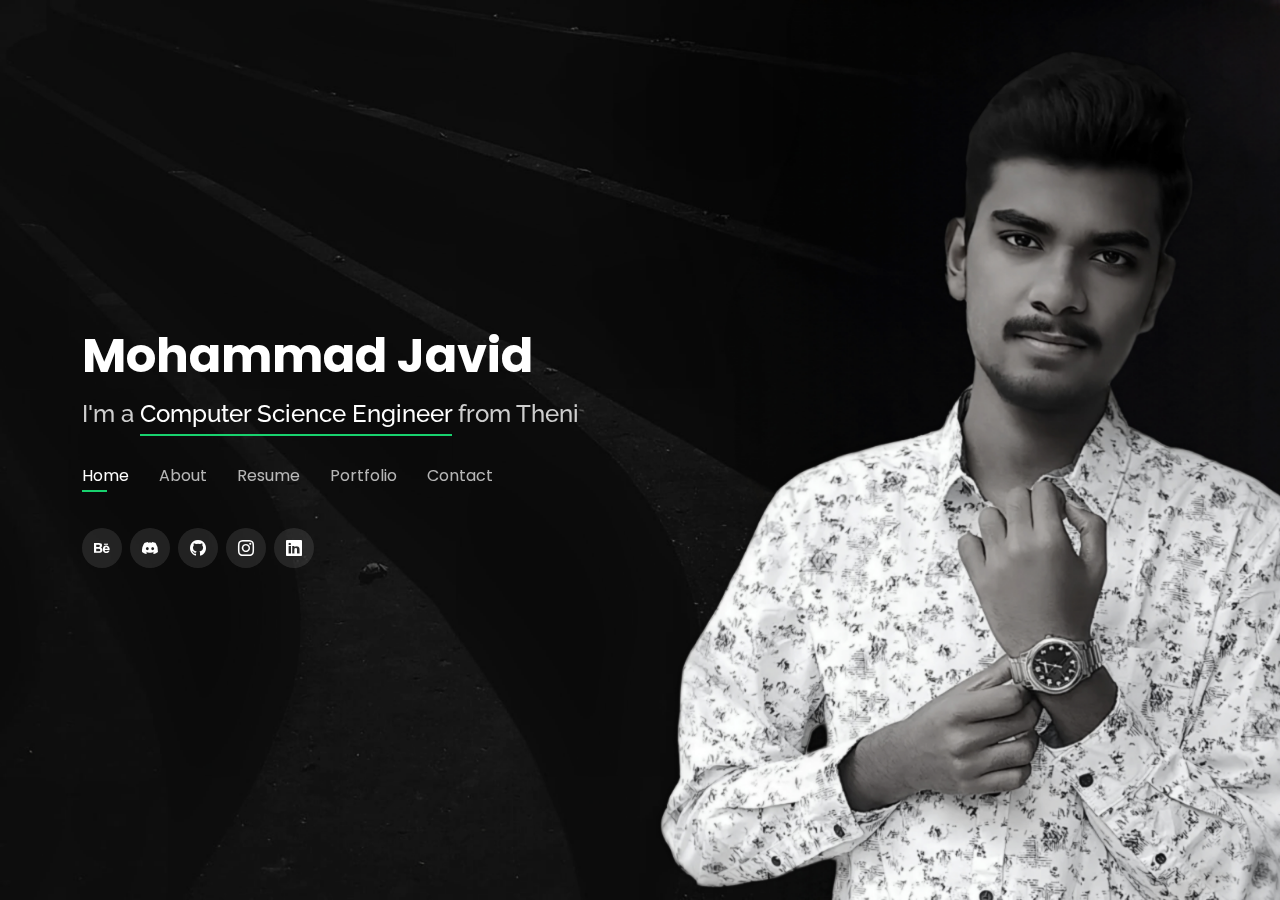
==== index.html @ 37ba7ece "Lighting" ====
<!DOCTYPE html>
<html lang="en">

<head>
  <meta charset="utf-8">
  <meta content="width=device-width, initial-scale=1.0" name="viewport">

  <title>Javid's Portfolio</title>
  <meta content="" name="description">
  <meta content="" name="keywords">

  <!-- Favicons -->
  <link href="assets/img/favicon.png" rel="icon">
  <link href="assets/img/apple-touch-icon.png" rel="apple-touch-icon">

  <!-- Google Fonts -->
  <link href="https://fonts.googleapis.com/css?family=Open+Sans:300,300i,400,400i,600,600i,700,700i|Raleway:300,300i,400,400i,500,500i,600,600i,700,700i|Poppins:300,300i,400,400i,500,500i,600,600i,700,700i" rel="stylesheet">

  <!-- Vendor CSS Files -->
  <link href="assets/vendor/bootstrap/css/bootstrap.min.css" rel="stylesheet">
  <link href="assets/vendor/bootstrap-icons/bootstrap-icons.css" rel="stylesheet">
  <link href="assets/vendor/boxicons/css/boxicons.min.css" rel="stylesheet">
  <link href="assets/vendor/glightbox/css/glightbox.min.css" rel="stylesheet">
  <link href="assets/vendor/remixicon/remixicon.css" rel="stylesheet">
  <link href="assets/vendor/swiper/swiper-bundle.min.css" rel="stylesheet">

  
  <link href="assets/css/style.css" rel="stylesheet">

  
</head>

<body>

  <!-- ======= Header ======= -->
  <header id="header">
    <div class="container">

      <h1><a href="index.html">Mohammad Javid</a></h1>
      
      <h2>I'm a <span>Computer Science Engineer</span> from Theni</h2>

      <nav id="navbar" class="navbar">
        <ul>
          <li><a class="nav-link active" href="#header">Home</a></li>
          <li><a class="nav-link" href="#about">About</a></li>
          <li><a class="nav-link" href="#resume">Resume</a></li>
          
          <li><a class="nav-link" href="#portfolio">Portfolio</a></li>
          <li><a class="nav-link" href="#contact">Contact</a></li>
        </ul>
        <i class="bi bi-list mobile-nav-toggle"></i>
      </nav>

      <div class="social-links">
        <a href="https://www.behance.net/mohammadjavid" class="behance"><i class="bi bi-behance"></i></a>
        <a href="http://discordapp.com/users/756047757692764210" class="discord"><i class="bi bi-discord"></i></a>
        <a href="https://github.com/Javid-Sanjay" class="github"><i class="bi bi-github"></i>
        <a href="https://www.instagram.com/iam_javid_sanjay/" class="instagram"><i class="bi bi-instagram"></i></a>
        <a href="https://www.linkedin.com/in/mohammad-javid-210090261/" class="linkedin"><i class="bi bi-linkedin"></i></a>

      </div>

    </div>
  </header>

  <!-- ======= About Section ======= -->
  <section id="about" class="about">

    <!-- ======= About Me ======= -->
    <div class="about-me container">

      <div class="section-title">
        <h2>About</h2>
        <p>Learn more about me</p>
      </div>

      <div class="row">
        <div class="col-lg-4" data-aos="fade-right">
          <img src="assets/img/me.png" class="img-fluid" alt="">
        </div>
        <div class="col-lg-8 pt-4 pt-lg-0 content" data-aos="fade-left">
          <h3>Computer Science Engineer &amp;</h3><h3> Tech Enthusiast: </h3>
         
          </p>
          <div class="row">
            <div class="col-lg-6">
              <ul>
                <li><i class="bi bi-chevron-right"></i> <strong>Birthday:</strong> <span>3 February 2003</span></li>
                <li><i class="bi bi-chevron-right"></i> <strong>Phone:</strong> <span>+91 9003524372</span></li>
                <li><i class="bi bi-chevron-right"></i> <strong>City:</strong> <span>Tamil Nadu, India</span></li>
              </ul>
            </div>
            <div class="col-lg-6">
              <ul>
                <li><i class="bi bi-chevron-right"></i> <strong>Age:</strong> <span>21</span></li>
                <li><i class="bi bi-chevron-right"></i> <strong>Degree:</strong> <span>Bachelor</span></li>
                <li><i class="bi bi-chevron-right"></i> <strong>Email:</strong> <span>javidriyaz003@gmail.com</span></li>
              </ul>
            </div>
          </div>
          <div class="content">
            <p>
              <b>Dr. Kalam Young Achiever Award Recipient:<br></b>
              Demonstrated commitment to impactful projects, earning the prestigious award twice.
            </p>
            <p>
              <b>Versatile Skill Set Implemented:</b><br>
              From developing automated essay grading web applications to crafting immersive 3D game experiences in Unity, dedicated to the convergence of innovation and technology.
            </p>
            <p>
              <b>Project Showcase at INNOFESTA'23 (National Level Project Contest):</b><br>
              Presented 'Game Development using Unreal Engine & Unity', highlighting practical expertise and innovation.
            </p>
            <p>
              <b>Passionate about IT/Gaming Industry:</b><br>
              Eager to contribute enthusiasm and skills to the technology landscape, open to collaborations and ready for new challenges in the dynamic world of Tech.
            </p>
          </div>
          
        </div>
      </div>

    </div>

    <!-- ======= Skills  ======= -->
    <div class="skills container">

      <div class="section-title">
        <h2>Skills</h2>
      </div>

      <div class="row skills-content">

        <div class="col-lg-6">

          <div class="progress">
            <span class="skill">HTML <i class="val">80%</i></span>
            <div class="progress-bar-wrap">
              <div class="progress-bar" role="progressbar" aria-valuenow="80" aria-valuemin="0" aria-valuemax="100"></div>
            </div>
          </div>

          <div class="progress">
            <span class="skill">CSS <i class="val">75%</i></span>
            <div class="progress-bar-wrap">
              <div class="progress-bar" role="progressbar" aria-valuenow="75" aria-valuemin="0" aria-valuemax="100"></div>
            </div>
          </div>

          <div class="progress">
            <span class="skill">Figma <i class="val">85%</i></span>
            <div class="progress-bar-wrap">
              <div class="progress-bar" role="progressbar" aria-valuenow="85" aria-valuemin="0" aria-valuemax="100"></div>
            </div>
          </div>

        </div>

        <div class="col-lg-6">

          <div class="progress">
            <span class="skill">Unity <i class="val">80%</i></span>
            <div class="progress-bar-wrap">
              <div class="progress-bar" role="progressbar" aria-valuenow="80" aria-valuemin="0" aria-valuemax="100"></div>
            </div>
          </div>

          <div class="progress">
            <span class="skill">Java <i class="val">80%</i></span>
            <div class="progress-bar-wrap">
              <div class="progress-bar" role="progressbar" aria-valuenow="80" aria-valuemin="0" aria-valuemax="100"></div>
            </div>
          </div>

          <div class="progress">
            <span class="skill">Photoshop <i class="val">65%</i></span>
            <div class="progress-bar-wrap">
              <div class="progress-bar" role="progressbar" aria-valuenow="65" aria-valuemin="0" aria-valuemax="100"></div>
            </div>
          </div>

        </div>

      </div>

    </div>

    <!-- ======= Interests ======= -->
    <div class="interests container">

      <div class="section-title">
        <h2>Interests</h2>
      </div>

      <div class="row">
        <div class="col-lg-3 col-md-4">
          <div class="icon-box">
            <i class="bi bi-code" style="color: #2c30ff;"></i>
            <h3>Programming</h3>
          </div>
        </div>
        <div class="col-lg-3 col-md-4 mt-4 mt-md-0">
          <div class="icon-box">
            <i class="bi bi-controller" style="color: #5578ff;"></i>
            <h3>Gaming</h3>
          </div>
        </div>
        <div class="col-lg-3 col-md-4 mt-4 mt-md-0">
          <div class="icon-box">
            <i class="bi bi-cpu" style="color: #e80368;"></i>
            <h3>Technology</h3>
          </div>
        </div>
        <div class="col-lg-3 col-md-4 mt-4 mt-lg-0">
          <div class="icon-box">
            <i class="bi bi-brush" style="color: #e361ff;"></i>
            <h3>Arts & Crafts</h3>
          </div>
        </div>
        <div class="col-lg-3 col-md-4 mt-4">
          <div class="icon-box">
            <i class="bi bi-film" style="color: #47aeff;"></i>
            <h3>Video Editing</h3>
          </div>
        </div>
        <div class="col-lg-3 col-md-4 mt-4">
          <div class="icon-box">
            <i class="bi bi-luggage" style="color: #ffa76e;"></i>
            <h3>Travelling</h3>
          </div>
        </div>
        <div class="col-lg-3 col-md-4 mt-4">
          <div class="icon-box">
            <i class="bi bi-music-note-beamed" style="color: #11dbcf;"></i>
            <h3>Music</h3>
          </div>
        </div>
        <div class="col-lg-3 col-md-4 mt-4">
          <div class="icon-box">
            <i class="bi bi-bicycle" style="color: #4233ff;"></i>
            <h3>Cycling</h3>
          </div>
        </div>
        <div class="col-lg-3 col-md-4 mt-4">
          <div class="icon-box">
            <i class="bi bi-palette-fill" style="color: #e92e2b;"></i>
            <h3>Graphic Design</h3>
          </div>
        </div>
        <div class="col-lg-3 col-md-4 mt-4">
          <div class="icon-box">
            <i class="bi bi-droplet-half" style="color: #b20969;"></i>
            <h3>Ui/Ux</h3>
          </div>
        </div>
        <div class="col-lg-3 col-md-4 mt-4">
          <div class="icon-box">
            <i class="bi bi-film" style="color: #ff5828;"></i>
            <h3>Movies</h3>
          </div>
        </div>
        <div class="col-lg-3 col-md-4 mt-4">
          <div class="icon-box">
            <i class="bi bi-unity" style="color: #ffffff;"></i>
            <h3>Game designing</h3>
          </div>
        </div>
      </div>

    </div>

 

  </section>

  <!-- ======= Resume Section ======= -->
<section id="resume" class="resume">
  <div class="container">

    <div class="section-title">
      <h2>Resume</h2>
      <p>Check My Resume</p>
    </div>

    <div class="row">
      <div class="col-lg-6">
        <h3 class="resume-title">Summary</h3>
        <div class="resume-item pb-0">
          <h4>About me</h4>
          <p><em>Enthusiastic and detail-oriented Computer Science Engineer with a strong foundation in Figma, Illustrator, Core Java, HTML, and CSS. Eager to apply my skills and learn from experienced professionals in a dynamic team environment.
          </em></p>
          <p>
          <ul>
            <li>State Bank Colony, Periyakulam, Theni, Tamil Nadu.</li>
            <li>+91 9003524372</li>
            <li>javidriyaz003@gmail.com</li>
          </ul>
          </p>
        </div>

        <h3 class="resume-title">Education</h3>
        <div class="resume-item">
          <h4>Bachelor's in Computer Science Engineering (B.E)</h4>
          <h5>2020 - 2024</h5>
          <p><em>NSCET, Vadapudhupatti, Theni - 625 531.</em></p>
          <p>CGPA - 8.29</p>
        </div>
        <div class="resume-item">
          <h4>12th (HSC)</h4>
          <h5>2019 - 2020</h5>
          <p><em>Mary Matha Matriculation Higher Secondary School, Theni - 625 531.</em></p>
          <p>Percentage - 68</p>
        </div>
        <div class="resume-item">
          <h4>10th (SSLC)</h4>
          <h5>2017 - 2018</h5>
          <p><em>Mary Matha Matriculation Higher Secondary School, Theni - 625 531.</em></p>
          <p>Percentage - 84</p>
        </div>
      </div>
      <div class="col-lg-6">
        <div class="text-center">
          <a href="assets/img/Javid%20Resume.pdf" download class="btn btn-primary">Download My Resume</a>
        </div>
      </div>
    </div>
  </div>
</section>

        <div class="col-lg-6">
         
       
  <!-- ======= Services Section ======= 
  <section id="services" class="services">
    <div class="container">

      <div class="section-title">
        <h2>Services</h2>
        <p>My Services</p>
      </div>

      <div class="row">
        <div class="col-lg-4 col-md-6 d-flex align-items-stretch">
          <div class="icon-box">
            <div class="icon"><i class="bx bxl-dribbble"></i></div>
            <h4><a href="">Lorem Ipsum</a></h4>
            <p>Voluptatum deleniti atque corrupti quos dolores et quas molestias excepturi</p>
          </div>
        </div>

        <div class="col-lg-4 col-md-6 d-flex align-items-stretch mt-4 mt-md-0">
          <div class="icon-box">
            <div class="icon"><i class="bx bx-file"></i></div>
            <h4><a href="">Sed ut perspiciatis</a></h4>
            <p>Duis aute irure dolor in reprehenderit in voluptate velit esse cillum dolore</p>
          </div>
        </div>

        <div class="col-lg-4 col-md-6 d-flex align-items-stretch mt-4 mt-lg-0">
          <div class="icon-box">
            <div class="icon"><i class="bx bx-tachometer"></i></div>
            <h4><a href="">Magni Dolores</a></h4>
            <p>Excepteur sint occaecat cupidatat non proident, sunt in culpa qui officia</p>
          </div>
        </div>

        <div class="col-lg-4 col-md-6 d-flex align-items-stretch mt-4">
          <div class="icon-box">
            <div class="icon"><i class="bx bx-world"></i></div>
            <h4><a href="">Nemo Enim</a></h4>
            <p>At vero eos et accusamus et iusto odio dignissimos ducimus qui blanditiis</p>
          </div>
        </div>

        <div class="col-lg-4 col-md-6 d-flex align-items-stretch mt-4">
          <div class="icon-box">
            <div class="icon"><i class="bx bx-slideshow"></i></div>
            <h4><a href="">Dele cardo</a></h4>
            <p>Quis consequatur saepe eligendi voluptatem consequatur dolor consequuntur</p>
          </div>
        </div>

        <div class="col-lg-4 col-md-6 d-flex align-items-stretch mt-4">
          <div class="icon-box">
            <div class="icon"><i class="bx bx-arch"></i></div>
            <h4><a href="">Divera don</a></h4>
            <p>Modi nostrum vel laborum. Porro fugit error sit minus sapiente sit aspernatur</p>
          </div>
        </div>

      </div>

    </div>
  </section>-->

  <!-- ======= Portfolio Section ======= -->
  <section id="portfolio" class="portfolio">
    <div class="container">

      <div class="section-title">
        <h2>Portfolio</h2>
        <p>My Works</p>
      </div>

      <div class="row">
        <div class="col-lg-12 d-flex justify-content-center">
          <ul id="portfolio-flters">
            <li data-filter="*" class="filter-active">All</li>
            <li data-filter=".filter-app">Web/App</li>
            <li data-filter=".filter-card">Game</li>
            <li data-filter=".filter-web">UI/UX & Works</li>
          </ul>
        </div>
      </div>

      <div class="row portfolio-container">

        <div class="col-lg-4 col-md-6 portfolio-item filter-web">
          <div class="portfolio-wrap">
            <img src="assets/img/portfolio/Light.png" class="img-fluid" alt="">
            <div class="portfolio-info">
              <h4>Environment Lighting</h4>
              <p>Unity</p>
              <div class="portfolio-links">
                <a href="assets/img/portfolio/Light.png" data-gallery="portfolioGallery" class="portfolio-lightbox" title="Environment Staging & Ligting using UNITY 3D"><i class="bx bx-plus"></i></a>
                <a href="portfolio-detailsLighting.html" data-gallery="portfolioDetailsGallery" data-glightbox="type: external" class="portfolio-details-lightbox" title="Portfolio Details"><i class="bx bx-link"></i></a>
              </div>
            </div>
          </div>
        </div>

        <div class="col-lg-4 col-md-6 portfolio-item filter-card">
          <div class="portfolio-wrap">
            <img src="assets/img/portfolio/Unity.jpg" class="img-fluid" alt="">
            <div class="portfolio-info">
              <h4>Unity 3D Game</h4>
              <p>Game</p>
              <div class="portfolio-links">
                <a href="assets/img/portfolio/Unity.jpg" data-gallery="portfolioGallery" class="portfolio-lightbox" title="3D Game"><i class="bx bx-plus"></i></a>
                <a href="portfolio-detailsUnityGame.html" data-gallery="portfolioDetailsGallery" data-glightbox="type: external" class="portfolio-details-lightbox" title="Portfolio Details"><i class="bx bx-link"></i></a> <!-- Updated href attribute -->
              </div>
            </div>
          </div>
        </div>

        
        <div class="col-lg-4 col-md-6 portfolio-item filter-card">
          <div class="portfolio-wrap">
            <img src="assets/img/portfolio/portfolio-1.jpg" class="img-fluid" alt="">
            <div class="portfolio-info">
              <h4>The Mystery Stone</h4>
              <p>Game</p>
              <div class="portfolio-links">
                <a href="assets/img/portfolio/portfolio-1.jpg" data-gallery="portfolioGallery" class="portfolio-lightbox" title="The Mystery Stone"><i class="bx bx-plus"></i></a>
                <a href="portfolio-details.html" data-gallery="portfolioDetailsGallery" data-glightbox="type: external" class="portfolio-details-lightbox" title="Portfolio Details"><i class="bx bx-link"></i></a>
              </div>
            </div>
          </div>
        </div>
        
        <div class="col-lg-4 col-md-6 portfolio-item filter-web">
          <div class="portfolio-wrap">
            <img src="assets/img/portfolio/behance.png" class="img-fluid" alt="">
            <div class="portfolio-info">
              <h4>Behance</h4>
              <p>UI/UX Designing</p>
              <div class="portfolio-links">
                <a href="assets/img/portfolio/behance.png" data-gallery="portfolioGallery" class="portfolio-lightbox" title="UI/UX Works"><i class="bx bx-plus"></i></a>
                <a href="portfolio-detailsbehance.html" data-gallery="portfolioDetailsGallery" data-glightbox="type: external" class="portfolio-details-lightbox" title="Portfolio Details"><i class="bx bx-link"></i></a>
              </div>
            </div>
          </div>
        </div>

        <div class="col-lg-4 col-md-6 portfolio-item filter-card">
          <div class="portfolio-wrap">
            <img src="assets/img/portfolio/portfolio-2.jpeg" class="img-fluid" alt="">
            <div class="portfolio-info">
              <h4>VR Level Design</h4>
              <p>Game</p>
              <div class="portfolio-links">
                <a href="assets/img/portfolio/portfolio-2.jpeg" data-gallery="portfolioGallery" class="portfolio-lightbox" title="VR Level Design"><i class="bx bx-plus"></i></a>
                <a href="portfolio-detailspart2.html" data-gallery="portfolioDetailsGallery" data-glightbox="type: external" class="portfolio-details-lightbox" title="Portfolio Details"><i class="bx bx-link"></i></a> <!-- Updated href attribute -->
              </div>
            </div>
          </div>
        </div>
      
        

        <div class="col-lg-4 col-md-6 portfolio-item filter-card">
          <div class="portfolio-wrap">
            <img src="assets/img/portfolio/portfolio-3.jpg" class="img-fluid" alt="">
            <div class="portfolio-info">
              <h4>The Adventure of Ellen</h4>
              <p>Game</p>
              <div class="portfolio-links">
                <a href="assets/img/portfolio/portfolio-3.jpg" data-gallery="portfolioGallery" class="portfolio-lightbox" title="The Adventure of Ellen"><i class="bx bx-plus"></i></a>
                <a href="portfolio-detailspart3.html" data-gallery="portfolioDetailsGallery" data-glightbox="type: external" class="portfolio-details-lightbox" title="Portfolio Details"><i class="bx bx-link"></i></a>
              </div>
            </div>
          </div>
        </div>

        <div class="col-lg-4 col-md-6 portfolio-item filter-app">
          <div class="portfolio-wrap">
            <img src="assets/img/portfolio/portfolio-4.jpeg" class="img-fluid" alt="">
            <div class="portfolio-info">
              <h4>Automated Essay Grading </h4>
              <p>Web app PROTOTYPE</p>
              <div class="portfolio-links">
                <a href="assets/img/portfolio/portfolio-4.jpeg" data-gallery="portfolioGallery" class="portfolio-lightbox" title="Automated Essay Grading"><i class="bx bx-plus"></i></a>
                <a href="portfolio-detailspart4.html" data-gallery="portfolioDetailsGallery" data-glightbox="type: external" class="portfolio-details-lightbox" title="Portfolio Details"><i class="bx bx-link"></i></a>
              </div>
            </div>
          </div>
        </div>

        <div class="col-lg-4 col-md-6 portfolio-item filter-web">
          <div class="portfolio-wrap">
            <img src="assets/img/portfolio/portfolio-6.png" class="img-fluid" alt="">
            <div class="portfolio-info">
              <h4>Conference room</h4>
              <p>3D Model</p>
              <div class="portfolio-links">
                <a href="assets/img/portfolio/portfolio-6.png" data-gallery="portfolioGallery" class="portfolio-lightbox" title="Tap to view the screenshot"><i class="bx bx-plus"></i></a>
                <a href="portfolio-detailspart6.html" data-gallery="portfolioDetailsGallery" data-glightbox="type: external" class="portfolio-details-lightbox" title="Portfolio Details"><i class="bx bx-link"></i></a>
              </div>
            </div>
          </div>
        </div>
        
        <div class="col-lg-4 col-md-6 portfolio-item filter-app">
          <div class="portfolio-wrap">
            <img src="assets/img/portfolio/portfolio-5.jpg" class="img-fluid" alt="">
            <div class="portfolio-info">
              <h4>LearnquestAR</h4>
              <p>Mobile App</p>
              <div class="portfolio-links">
                <a href="assets/img/portfolio/portfolio-5.jpg" data-gallery="portfolioGallery" class="portfolio-lightbox" title="Mobile App"><i class="bx bx-plus"></i></a>
                <a href="portfolio-detailspart5.html" data-gallery="portfolioDetailsGallery" data-glightbox="type: external" class="portfolio-details-lightbox" title="Portfolio Details"><i class="bx bx-link"></i></a>
              </div>
            </div>
          </div>
        </div>

        



        <div class="col-lg-4 col-md-6 portfolio-item filter-web">
          <div class="portfolio-wrap">
            <img src="assets/img/portfolio/portfolio-7.jpeg" class="img-fluid" alt="">
            <div class="portfolio-info">
              <h4>College video edits</h4>
              <p>Video Editing</p>
              <div class="portfolio-links">
                <a href="assets/img/portfolio/portfolio-7.jpg" data-gallery="portfolioGallery" class="portfolio-lightbox" title="Video Editing"><i class="bx bx-plus"></i></a>
                <a href="portfolio-detailspart7.html" data-gallery="portfolioDetailsGallery" data-glightbox="type: external" class="portfolio-details-lightbox" title="Portfolio Details"><i class="bx bx-link"></i></a>
              </div>
            </div>
          </div>
        </div>

        <div class="col-lg-4 col-md-6 portfolio-item filter-web">
          <div class="portfolio-wrap">
            <img src="assets/img/portfolio/portfolio-8.jpg" class="img-fluid" alt="">
            <div class="portfolio-info">
              <h4>Youtube video edits</h4>
              <p>Video Editing</p>
              <div class="portfolio-links">
                <a href="assets/img/portfolio/portfolio-8.jpg" data-gallery="portfolioGallery" class="portfolio-lightbox" title="Video Editing"><i class="bx bx-plus"></i></a>
                <a href="portfolio-detailspart8.html" data-gallery="portfolioDetailsGallery" data-glightbox="type: external" class="portfolio-details-lightbox" title="Portfolio Details"><i class="bx bx-link"></i></a>
              </div>
            </div>
          </div>
        </div>

        <div class="col-lg-4 col-md-6 portfolio-item filter-web">
          <div class="portfolio-wrap">
            <img src="assets/img/portfolio/portfolio-9.jpg" class="img-fluid" alt="">
            <div class="portfolio-info">
              <h4>Won 1st prize at video editing contest</h4>
              <p>Video Editing</p>
              <div class="portfolio-links">
                <a href="assets/img/portfolio/portfolio-9.jpg" data-gallery="portfolioGallery" class="portfolio-lightbox" title="Video Editing"><i class="bx bx-plus"></i></a>
                <a href="portfolio-detailspart9.html" data-gallery="portfolioDetailsGallery" data-glightbox="type: external" class="portfolio-details-lightbox" title="Portfolio Details"><i class="bx bx-link"></i></a>
              </div>
            </div>
          </div>
        </div>

      </div>

    </div>
  </section>

  <!-- ======= Contact Section ======= -->
  <section id="contact" class="contact">
    <div class="container">

      <div class="section-title">
        <h2>Contact</h2>
        <p>Contact Me</p>
      </div>

      <div class="row mt-2">

        <div class="col-md-6 d-flex align-items-stretch">
          <div class="info-box">
            <i class="bx bx-map"></i>
            <h3>My Address</h3>
            <p>1/245 Thai colony, State Bank Colony, Periyakulam - 625 601, Theni, Tamil Nadu.</p>
          </div>
        </div>

        <div class="col-md-6 mt-4 mt-md-0 d-flex align-items-stretch">
          <div class="info-box">
            <i class="bx bx-share-alt"></i>
            <h3>Social Profiles</h3>
            <div class="social-links">
              <a href="https://www.behance.net/mohammadjavid" class="behance"><i class="bi bi-behance"></i></a>
              <a href="http://discordapp.com/users/756047757692764210" class="discord"><i class="bi bi-discord"></i></a>
              <a href="https://github.com/Javid-Sanjay" class="github"><i class="bi bi-github"></i></i></a>
              <a href="https://www.instagram.com/iam_javid_sanjay/" class="instagram"><i class="bi bi-instagram"></i></a>
              <a href="https://www.linkedin.com/in/mohammad-javid-210090261/" class="linkedin"><i class="bi bi-linkedin"></i></a>
            </div>
          </div>
        </div>

        <div class="col-md-6 mt-4 d-flex align-items-stretch">
          <div class="info-box">
            <i class="bx bx-envelope"></i>
            <h3>Email Me</h3>
            <p>javidriyaz003@gmail.com</p>
          </div>
        </div>
        <div class="col-md-6 mt-4 d-flex align-items-stretch">
          <div class="info-box">
            <i class="bx bx-phone-call"></i>
            <h3>Call Me</h3>
            <p>+91 9003524372</p>
          </div>
        </div>
      </div>

      <div class="visme_d" data-title="Portfolio" data-url="w461n0x6-portfolio" data-domain="forms" data-full-page="false" data-min-height="500px" data-form-id="43316"></div><script src="https://static-bundles.visme.co/forms/vismeforms-embed.js"></script>

     
  </section>

  

  <!-- Vendor JS Files -->
  <script src="assets/vendor/purecounter/purecounter_vanilla.js"></script>
  <script src="assets/vendor/bootstrap/js/bootstrap.bundle.min.js"></script>
  <script src="assets/vendor/glightbox/js/glightbox.min.js"></script>
  <script src="assets/vendor/isotope-layout/isotope.pkgd.min.js"></script>
  <script src="assets/vendor/swiper/swiper-bundle.min.js"></script>
  <script src="assets/vendor/waypoints/noframework.waypoints.js"></script>
  <script src="assets/vendor/php-email-form/validate.js"></script>

  
  <script src="assets/js/main.js"></script>

</body>

</html>
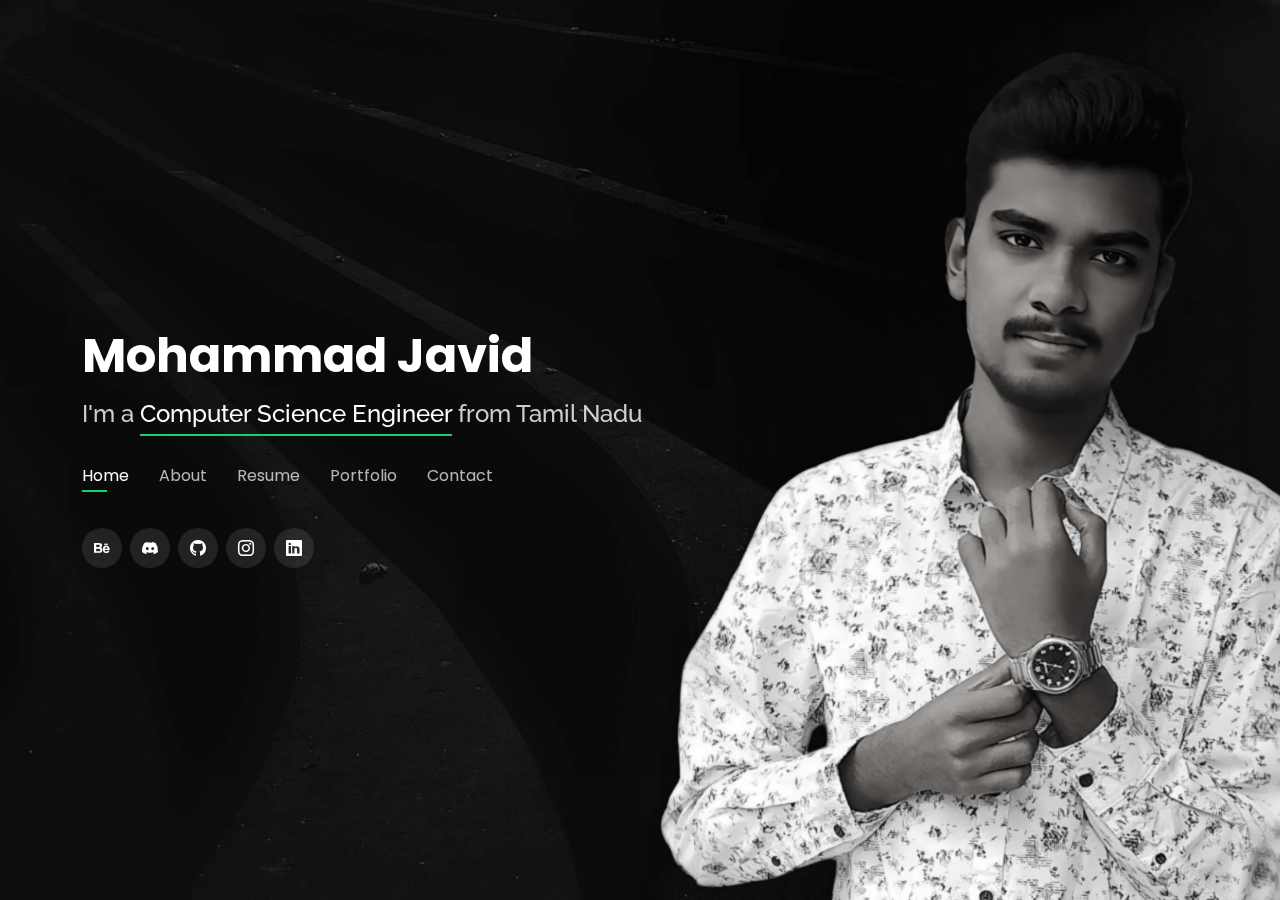
==== commit ce56c401: "From TN" ====
--- a/index.html
+++ b/index.html
@@ -38,7 +38,7 @@
 
       <h1><a href="index.html">Mohammad Javid</a></h1>
       
-      <h2>I'm a <span>Computer Science Engineer</span> from Theni</h2>
+      <h2>I'm a <span>Computer Science Engineer</span> from Tamil Nadu</h2>
 
       <nav id="navbar" class="navbar">
         <ul>
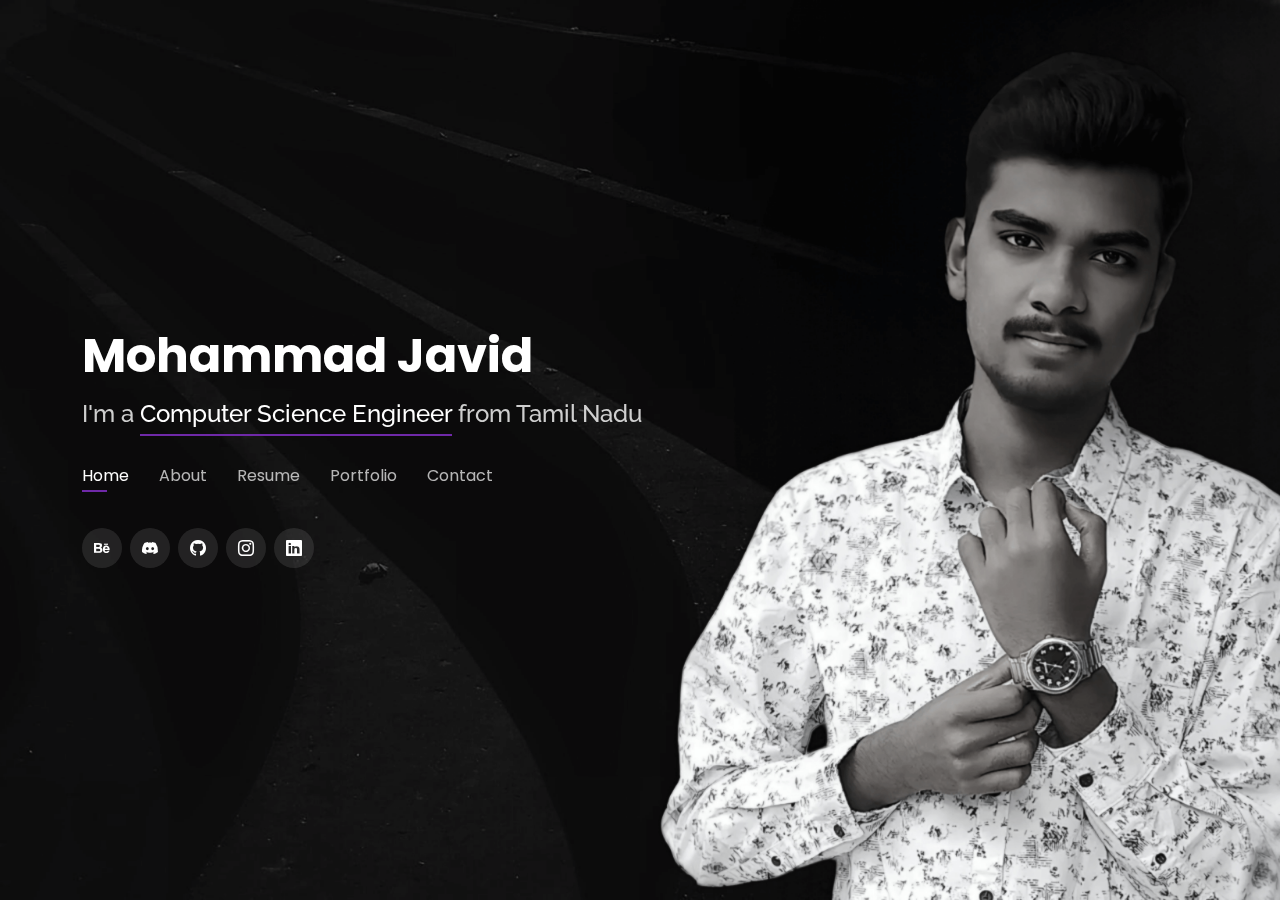
==== commit f9a54de1: "Address and color" ====
--- a/index.html
+++ b/index.html
@@ -6,8 +6,10 @@
   <meta content="width=device-width, initial-scale=1.0" name="viewport">
 
   <title>Javid's Portfolio</title>
-  <meta content="" name="description">
-  <meta content="" name="keywords">
+  <meta content="Author" name="Javid">
+  <meta name="description" content="Explore My portfolio featuring projects in game development, AR/VR, video editing, 3D modeling, and more.">
+  <meta name="keywords" content="Javid portfolio, game development, AR/VR projects, Unity, Blender 3D models, video editing, web apps, creative works, projects">
+
 
   <!-- Favicons -->
   <link href="assets/img/favicon.png" rel="icon">
@@ -102,7 +104,7 @@
           <div class="content">
             <p>
               <b>Dr. Kalam Young Achiever Award Recipient:<br></b>
-              Demonstrated commitment to impactful projects, earning the prestigious award twice.
+              Presented projects and Demonstrated commitment to it, earning the prestigious award twice.
             </p>
             <p>
               <b>Versatile Skill Set Implemented:</b><br>
@@ -321,7 +323,7 @@
       </div>
       <div class="col-lg-6">
         <div class="text-center">
-          <a href="assets/img/Javid%20Resume.pdf" download class="btn btn-primary">Download My Resume</a>
+         <!-- <a href="assets/img/Javid%20Resume.pdf" download class="btn btn-primary">Download My Resume</a> -->
         </div>
       </div>
     </div>
@@ -416,14 +418,30 @@
 
       <div class="row portfolio-container">
 
+
         <div class="col-lg-4 col-md-6 portfolio-item filter-web">
           <div class="portfolio-wrap">
+            <img src="assets/img/portfolio/Environments.png" class="img-fluid" alt="">
+            <div class="portfolio-info">
+              <h4>Environment Staging </h4>
+              <p>Unity</p>
+              <div class="portfolio-links">
+                <a href="assets/img/portfolio/Environments.png" data-gallery="portfolioGallery" class="portfolio-lightbox" title="Environment Designing using UNITY 3D"><i class="bx bx-plus"></i></a>
+                <a href="portfolio-detailsEnvironments.html" data-gallery="portfolioDetailsGallery" data-glightbox="type: external" class="portfolio-details-lightbox" title="Portfolio Details"><i class="bx bx-link"></i></a>
+              </div>
+            </div>
+          </div>
+        </div>
+
+
+        <div class="col-lg-4 col-md-6 portfolio-item filter-web">
+          <div class="portfolio-wrap">
             <img src="assets/img/portfolio/Light.png" class="img-fluid" alt="">
             <div class="portfolio-info">
-              <h4>Environment Lighting</h4>
+              <h4>Interior Environment Lighting</h4>
               <p>Unity</p>
               <div class="portfolio-links">
-                <a href="assets/img/portfolio/Light.png" data-gallery="portfolioGallery" class="portfolio-lightbox" title="Environment Staging & Ligting using UNITY 3D"><i class="bx bx-plus"></i></a>
+                <a href="assets/img/portfolio/Light.png" data-gallery="portfolioGallery" class="portfolio-lightbox" title="Environment Interior Staging & Ligting using UNITY 3D"><i class="bx bx-plus"></i></a>
                 <a href="portfolio-detailsLighting.html" data-gallery="portfolioDetailsGallery" data-glightbox="type: external" class="portfolio-details-lightbox" title="Portfolio Details"><i class="bx bx-link"></i></a>
               </div>
             </div>
@@ -611,7 +629,7 @@
           <div class="info-box">
             <i class="bx bx-map"></i>
             <h3>My Address</h3>
-            <p>1/245 Thai colony, State Bank Colony, Periyakulam - 625 601, Theni, Tamil Nadu.</p>
+            <p>State Bank Colony, Periyakulam - 625 601, Theni, Tamil Nadu.</p>
           </div>
         </div>
 
--- a/assets/css/style.css
+++ b/assets/css/style.css
@@ -36,12 +36,12 @@
 }
 
 a {
-  color: #18d26e;
+  color: #6f29a8;
   text-decoration: none;
 }
 
 a:hover {
-  color: #35e888;
+  color: #6f29a8;
   text-decoration: none;
 }
 
@@ -95,7 +95,7 @@
 
 #header h2 span {
   color: #fff;
-  border-bottom: 2px solid #18d26e;
+  border-bottom: 2px solid #6f29a8;
   padding-bottom: 6px;
 }
 
@@ -124,7 +124,7 @@
 }
 
 #header .social-links a:hover {
-  background: #18d26e;
+  background: #6f29a8;
 }
 
 @media (max-width: 992px) {
@@ -247,7 +247,7 @@
   height: 2px;
   bottom: -4px;
   left: 0;
-  background-color: #18d26e;
+  background-color: #6f29a8;
   visibility: hidden;
   width: 0px;
   transition: all 0.3s ease-in-out 0s;
@@ -391,7 +391,7 @@
   width: 120px;
   height: 1px;
   display: inline-block;
-  background: #4ceb95;
+  background: #6f29a8;
   margin: 4px 10px;
 }
 
@@ -411,7 +411,7 @@
 .about-me .content h3 {
   font-weight: 700;
   font-size: 26px;
-  color: #18d26e;
+  color: #6f29a8;
 }
 
 .about-me .content ul {
@@ -432,7 +432,7 @@
 .about-me .content ul i {
   font-size: 16px;
   margin-right: 5px;
-  color: #18d26e;
+  color: #6f29a8;
   line-height: 0;
 }
 
@@ -463,7 +463,7 @@
   font-size: 24px;
   background: rgba(255, 255, 255, 0.1);
   padding: 12px;
-  color: #18d26e;
+  color: #6f29a8;
   border-radius: 50px;
   line-height: 0;
 }
@@ -515,7 +515,7 @@
   width: 1px;
   height: 10px;
   transition: 0.9s;
-  background-color: #18d26e;
+  background-color: #6f29a8;
 }
 
 /*--------------------------------------------------------------
@@ -626,7 +626,7 @@
 }
 
 .testimonials .swiper-pagination .swiper-pagination-bullet-active {
-  background-color: #18d26e;
+  background-color: #6f29a8;
 }
 
 /*--------------------------------------------------------------
@@ -653,7 +653,7 @@
   font-weight: 600;
   text-transform: uppercase;
   font-family: "Poppins", sans-serif;
-  color: #18d26e;
+  color: #6f29a8;
   margin-bottom: 10px;
 }
 
@@ -686,8 +686,8 @@
   border-radius: 50px;
   left: -9px;
   top: 0;
-  background: #18d26e;
-  border: 2px solid #18d26e;
+  background: #6f29a8;
+  border: 2px solid #6f29a8;
 }
 
 /*--------------------------------------------------------------
@@ -704,7 +704,7 @@
   margin: 0 auto;
   width: 64px;
   height: 64px;
-  background: #18d26e;
+  background: #6f29a8;
   border-radius: 5px;
   transition: all 0.3s ease-out 0s;
   display: flex;
@@ -749,8 +749,8 @@
 }
 
 .services .icon-box:hover {
-  background: #18d26e;
-  border-color: #18d26e;
+  background: #6f29a8;
+  border-color: #6f29a8;
 }
 
 .services .icon-box:hover .icon {
@@ -758,11 +758,11 @@
 }
 
 .services .icon-box:hover .icon i {
-  color: #18d26e;
+  color: #6f29a8;
 }
 
 .services .icon-box:hover .icon::before {
-  background: #35e888;
+  background: #4353e4;
 }
 
 .services .icon-box:hover h4 a,
@@ -803,7 +803,7 @@
 
 .portfolio #portfolio-flters li:hover,
 .portfolio #portfolio-flters li.filter-active {
-  background: #18d26e;
+  background: #6f29a8;
 }
 
 .portfolio #portfolio-flters li:last-child {
@@ -997,7 +997,7 @@
 }
 
 .portfolio-details .swiper-pagination .swiper-pagination-bullet-active {
-  background-color: #18d26e;
+  background-color: #6f29a8;
 }
 
 /*--------------------------------------------------------------
@@ -1012,7 +1012,7 @@
 
 .contact .info-box i.bx {
   font-size: 24px;
-  color: #18d26e;
+  color: #6f29a8;
   border-radius: 50%;
   padding: 14px;
   float: left;
@@ -1049,7 +1049,7 @@
 }
 
 .contact .info-box .social-links a:hover {
-  color: #18d26e;
+  color: #6f29a8;
 }
 
 .contact .php-email-form {
@@ -1073,7 +1073,7 @@
 .contact .php-email-form .sent-message {
   display: none;
   background: rgba(255, 255, 255, 0.08);
-  background: #18d26e;
+  background: #6f29a8;
   text-align: center;
   padding: 15px;
   font-weight: 600;
@@ -1093,7 +1093,7 @@
   width: 24px;
   height: 24px;
   margin: 0 10px -6px 0;
-  border: 3px solid #18d26e;
+  border: 3px solid #6f29a8;
   border-top-color: #eee;
   animation: animate-loading 1s linear infinite;
 }
@@ -1135,7 +1135,7 @@
 }
 
 .contact .php-email-form button[type=submit] {
-  background: #18d26e;
+  background: #6f29a8;
   border: 0;
   padding: 10px 30px;
   color: #fff;
@@ -1181,7 +1181,7 @@
 }
 
 .credits a {
-  color: #18d26e;
+  color: #6f29a8;
   transition: 0.3s;
 }
 
